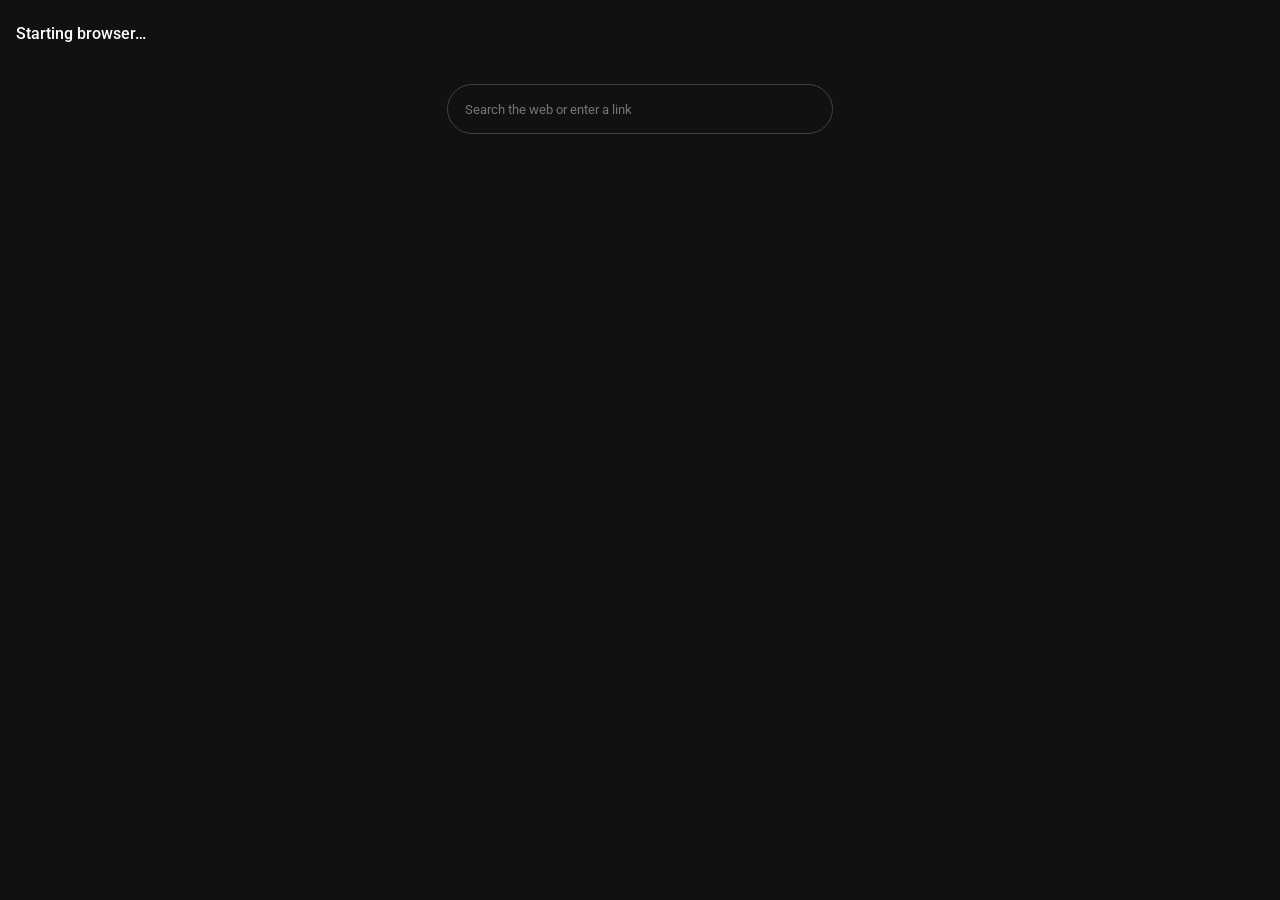
==== browser/index.html @ 34006c4d "Self-host Scramjet at /browser and make it the default Home browser (epoxy transport, no account nee" ====
<!doctype html>
<html lang="en">
<head>
<meta charset="utf-8">
<meta name="viewport" content="width=device-width, initial-scale=1, shrink-to-fit=no">
<title>Browser</title>
<link rel="stylesheet" href="index.css">
<script src="config.js"></script>
<script src="/browser/scram/scramjet.all.js"></script>
<script src="/browser/baremux/index.js"></script>
<script src="register-sw.js" defer></script>
<script src="search.js" defer></script>
<script src="index.js" defer></script>
</head>
<body>
<p class="left-margin" style="color:#fff;font-weight:500;margin-top:24px" id="sj-loading">Starting browser…</p>
<form id="sj-form" class="flex-center" style="margin-top:4vh">
<input id="sj-address" type="text" placeholder="Search the web or enter a link" autocomplete="off" spellcheck="false" />
</form>
<div class="desc left-margin">
<p id="sj-error"></p>
<pre id="sj-error-code"></pre>
</div>
</body>
</html>
---- browser/index.css ----
@import url("https://fonts.googleapis.com/css2?family=Roboto:ital,wght@0,300;0,400;0,500;1,300;1,400&display=swap");

body {
	font-family: "Roboto", Arial, Helvetica, sans-serif;
	margin: 0;
	background: #111;
	display: flex;
	flex-direction: column;
	min-height: 100vh;
}

.flex-center {
	display: flex;
	justify-content: center;
}

.header-center {
	align-items: center;
	flex-direction: column;
	margin-top: 10%;
}

.left-margin {
	margin: 0px 16px;
}

#sj-frame {
	border: none;
	position: absolute;
	top: 0;
	left: 0;
	width: 100vw;
	height: 100vh;
	background-color: #111;
}

#sj-error {
	color: #ff6666 !important;
	white-space: pre-wrap;
}

#sj-error-code {
	font-size: 12px;
	color: #fff;
	font-family: "Courier New", Courier, monospace;
}

.logo {
	height: 25vh;
}

.logo-wrapper .text {
	font-size: 75px;
	color: #fff;
}

.logo-wrapper h1 {
	color: white;
}

footer {
	margin: 0 16px;
	margin-top: auto;
	display: flex;
	flex-direction: column;
	line-height: 30px;
	margin-bottom: 20px;
}

footer > div {
	display: flex;
	justify-content: left;
	align-items: center;
	flex-wrap: wrap;
	margin-bottom: 15px;
}

footer a,
footer span {
	margin: 0 15px;
	text-decoration: none;
	color: #fff;
	font-size: 15px;
}

footer a {
	cursor: pointer;
}

footer a:hover {
	text-decoration: underline;
}

.desc p {
	width: 560px;
	color: rgba(253, 253, 253, 0.514);
}

#sj-address {
	background: none;
	font-family: inherit;
	padding: 0px 17px;
	height: 48px;
	border: 1px solid rgb(255, 255, 255, 0.2);
	color: var(--text-color);
	border-radius: 3px;
	outline: none;
	width: 350px;
	margin-top: 5px;
	border-radius: 50px;
	color: #fff;
	transition: border-radius 0.1s;
}

#sj-address:focus {
	border: 1px solid rgba(253, 253, 253, 0.514);
	border-radius: 6px;
}

.credit {
	border-radius: 10px;
	padding: 10px;
	display: block;
	border: #fff 1px solid;
	color: #fff;
	display: flex;
	flex-wrap: wrap;
	margin-bottom: 15px;
}

.credit label {
	margin-left: auto;
	margin-right: 15px;
}

.credit a,
.credit label {
	color: white;
	text-decoration: underline;
	text-align: right;
}

.credit pre {
	display: none;
	width: 100%;
}

.credit label::after {
	content: "show license";
	cursor: pointer;
}

.credit input:checked + label::after {
	content: "hide license";
}

.credit input:checked ~ pre {
	display: block;
}
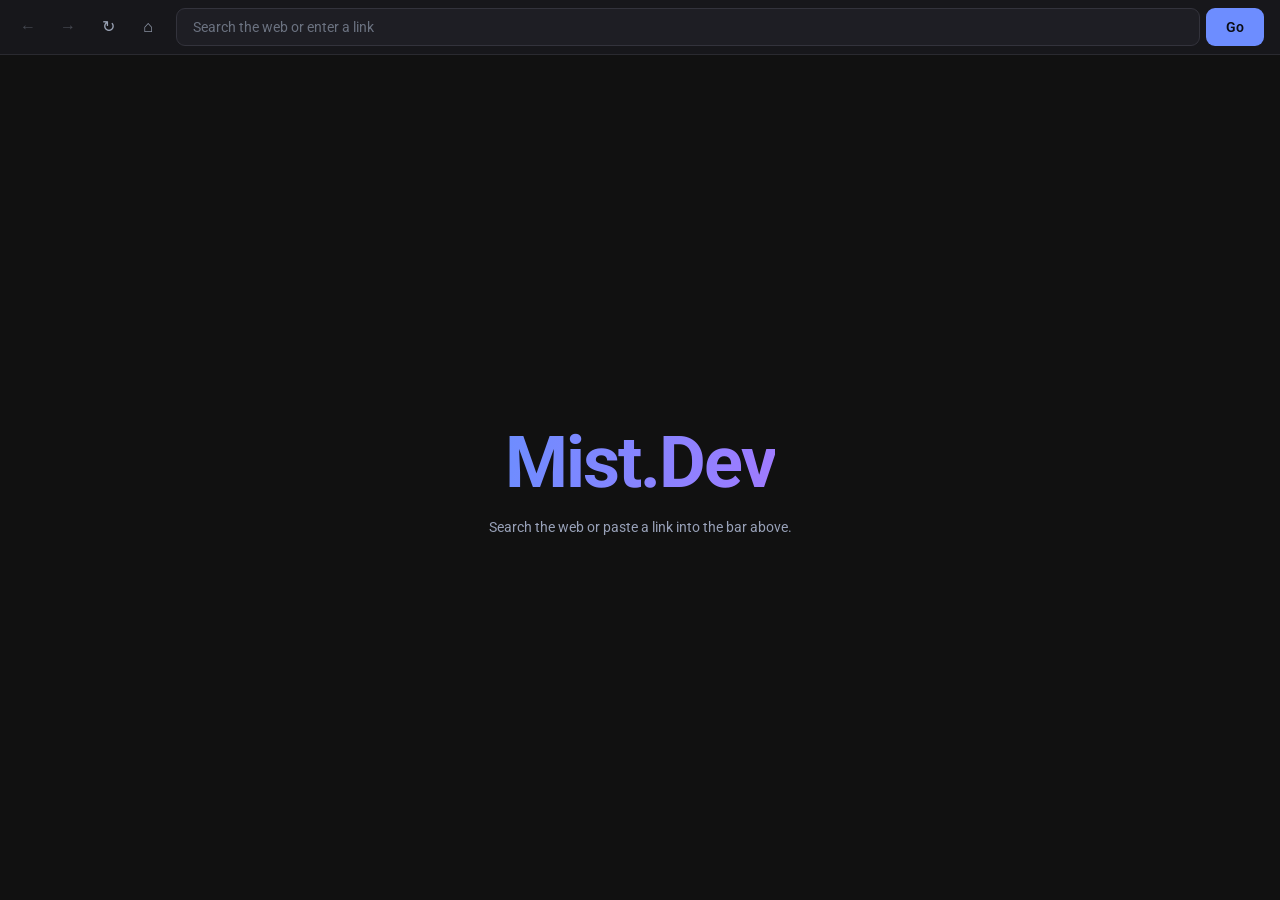
==== commit c67662f6: "Keep omnibox and address bar in sync" ====
--- a/browser/index.html
+++ b/browser/index.html
@@ -6,20 +6,38 @@
 <title>Browser</title>
 <link rel="stylesheet" href="index.css">
 <script src="config.js"></script>
-<script src="/browser/scram/scramjet.all.js"></script>
-<script src="/browser/baremux/index.js"></script>
+<script src="scram/scramjet.all.js"></script>
+<script src="baremux/index.js"></script>
 <script src="register-sw.js" defer></script>
 <script src="search.js" defer></script>
 <script src="index.js" defer></script>
 </head>
 <body>
-<p class="left-margin" style="color:#fff;font-weight:500;margin-top:24px" id="sj-loading">Starting browser…</p>
-<form id="sj-form" class="flex-center" style="margin-top:4vh">
-<input id="sj-address" type="text" placeholder="Search the web or enter a link" autocomplete="off" spellcheck="false" />
-</form>
-<div class="desc left-margin">
-<p id="sj-error"></p>
-<pre id="sj-error-code"></pre>
-</div>
+  <div class="toolbar" id="toolbar">
+    <button class="tbtn" id="backBtn" title="Back" type="button" disabled>&#8592;</button>
+    <button class="tbtn" id="fwdBtn" title="Forward" type="button" disabled>&#8594;</button>
+    <button class="tbtn" id="reloadBtn" title="Reload" type="button">&#8635;</button>
+    <button class="tbtn" id="homeBtn" title="Home" type="button">&#8962;</button>
+    <form id="sj-form" class="omnibox" autocomplete="off">
+      <input id="sj-address" type="text" placeholder="Search the web or enter a link" autocomplete="off" spellcheck="false" />
+      <button class="go" id="goBtn" type="submit">Go</button>
+    </form>
+    <a class="tbtn" id="popoutBtn" target="_blank" rel="noopener" title="Open in new tab" hidden>&#8599;</a>
+    <button class="tbtn danger" id="exitBtn" title="Close browser" type="button">&#10005;</button>
+  </div>
+
+  <main class="stage" id="stage">
+    <section class="landing" id="landing">
+      <h1 class="logo-text">Mist.Dev</h1>
+      <p class="tagline">Search the web or paste a link into the bar above.</p>
+    </section>
+    <div class="frame-holder" id="frameHolder" hidden></div>
+  </main>
+
+  <div class="status" id="status" hidden></div>
+  <div class="errorbox" id="errorbox" hidden>
+    <p id="sj-error"></p>
+    <pre id="sj-error-code"></pre>
+  </div>
 </body>
 </html>
--- a/browser/index.css
+++ b/browser/index.css
@@ -1,159 +1,188 @@
 @import url("https://fonts.googleapis.com/css2?family=Roboto:ital,wght@0,300;0,400;0,500;1,300;1,400&display=swap");
+
+* { box-sizing: border-box; }
+[hidden] { display: none !important; }
+html, body { height: 100%; }
 
 body {
 	font-family: "Roboto", Arial, Helvetica, sans-serif;
 	margin: 0;
 	background: #111;
+	color: #fff;
 	display: flex;
 	flex-direction: column;
-	min-height: 100vh;
+	height: 100vh;
+	height: 100dvh;
+	overflow: hidden;
 }
 
-.flex-center {
+/* Inside the Mist.Dev host the site provides the toolbar, so drop this one. */
+body.embedded .toolbar { display: none; }
+
+/* ============ Toolbar / omnibox ============ */
+.toolbar {
+	flex: none;
 	display: flex;
+	align-items: center;
+	gap: 4px;
+	padding: 8px 10px;
+	background: #17171b;
+	border-bottom: 1px solid #2a2a30;
+}
+.tbtn {
+	flex: none;
+	width: 36px;
+	height: 36px;
+	display: inline-flex;
+	align-items: center;
 	justify-content: center;
+	border: none;
+	border-radius: 50%;
+	background: transparent;
+	color: #9aa3b5;
+	font-size: 16px;
+	line-height: 1;
+	text-decoration: none;
+	cursor: pointer;
+	transition: background 0.15s ease, color 0.15s ease;
+}
+.tbtn:hover { background: #26262c; color: #fff; }
+.tbtn:disabled { opacity: 0.35; cursor: default; background: transparent; }
+.tbtn.danger:hover { background: rgba(224, 82, 82, 0.18); color: #ff6666; }
+
+.omnibox {
+	flex: 1;
+	min-width: 0;
+	display: flex;
+	align-items: center;
+	gap: 6px;
+	margin: 0 6px;
+}
+#sj-address {
+	flex: 1;
+	min-width: 0;
+	height: 38px;
+	padding: 0 16px;
+	font: inherit;
+	font-size: 14px;
+	color: #fff;
+	background: #1e1e24;
+	border: 1px solid #33333c;
+	border-radius: 9px;
+	outline: none;
+	transition: border-color 0.15s ease;
+}
+#sj-address::placeholder { color: #6b7280; }
+#sj-address:focus { border-color: #6d8dff; }
+.go {
+	flex: none;
+	height: 38px;
+	padding: 0 20px;
+	border: none;
+	border-radius: 9px;
+	background: #6d8dff;
+	color: #0b0d14;
+	font: inherit;
+	font-size: 14px;
+	font-weight: 600;
+	cursor: pointer;
+	transition: filter 0.15s ease;
+}
+.go:hover { filter: brightness(1.1); }
+
+/* ============ Stage ============ */
+.stage {
+	position: relative;
+	flex: 1;
+	min-height: 0;
+	display: flex;
+	background: #111;
+}
+.landing {
+	flex: 1;
+	display: flex;
+	flex-direction: column;
+	align-items: center;
+	justify-content: center;
+	gap: 14px;
+	padding: 24px;
+	text-align: center;
+}
+.logo-text {
+	margin: 0;
+	font-size: clamp(40px, 9vw, 72px);
+	font-weight: 700;
+	letter-spacing: -2px;
+	background: linear-gradient(100deg, #6d8dff, #a07bff);
+	-webkit-background-clip: text;
+	background-clip: text;
+	color: transparent;
+}
+.tagline { margin: 0; color: #98a1b8; font-size: 14px; }
+.landing[hidden], .frame-holder[hidden] { display: none; }
+
+.frame-holder {
+	flex: 1;
+	min-width: 0;
+	position: relative;
+	background: #111;
+}
+#sj-frame {
+	border: none;
+	display: block;
+	width: 100%;
+	height: 100%;
 }
 
-.header-center {
-	align-items: center;
-	flex-direction: column;
-	margin-top: 10%;
+/* ============ Status + errors ============ */
+.status {
+	position: absolute;
+	left: 50%;
+	bottom: 18px;
+	transform: translateX(-50%);
+	z-index: 5;
+	max-width: 90%;
+	background: #1e2230;
+	border: 1px solid #272c3d;
+	color: #98a1b8;
+	font-size: 12.5px;
+	padding: 8px 16px;
+	border-radius: 30px;
+	white-space: nowrap;
+	overflow: hidden;
+	text-overflow: ellipsis;
 }
+.status[hidden] { display: none; }
 
-.left-margin {
-	margin: 0px 16px;
+.errorbox {
+	position: absolute;
+	left: 50%;
+	top: 40px;
+	transform: translateX(-50%);
+	z-index: 6;
+	max-width: min(640px, 92%);
+	max-height: 60%;
+	overflow: auto;
+	background: #171a23;
+	border: 1px solid #272c3d;
+	border-left: 4px solid #e05252;
+	border-radius: 9px;
+	padding: 14px 18px;
+	box-shadow: 0 4px 16px rgba(0, 0, 0, 0.4);
 }
-
-#sj-frame {
-	border: none;
-	position: absolute;
-	top: 0;
-	left: 0;
-	width: 100vw;
-	height: 100vh;
-	background-color: #111;
-}
-
+.errorbox[hidden] { display: none; }
 #sj-error {
-	color: #ff6666 !important;
+	margin: 0;
+	color: #ff6666;
+	font-size: 14px;
 	white-space: pre-wrap;
 }
-
 #sj-error-code {
+	margin: 8px 0 0;
 	font-size: 12px;
-	color: #fff;
+	color: #98a1b8;
 	font-family: "Courier New", Courier, monospace;
+	white-space: pre-wrap;
+	word-break: break-word;
 }
-
-.logo {
-	height: 25vh;
-}
-
-.logo-wrapper .text {
-	font-size: 75px;
-	color: #fff;
-}
-
-.logo-wrapper h1 {
-	color: white;
-}
-
-footer {
-	margin: 0 16px;
-	margin-top: auto;
-	display: flex;
-	flex-direction: column;
-	line-height: 30px;
-	margin-bottom: 20px;
-}
-
-footer > div {
-	display: flex;
-	justify-content: left;
-	align-items: center;
-	flex-wrap: wrap;
-	margin-bottom: 15px;
-}
-
-footer a,
-footer span {
-	margin: 0 15px;
-	text-decoration: none;
-	color: #fff;
-	font-size: 15px;
-}
-
-footer a {
-	cursor: pointer;
-}
-
-footer a:hover {
-	text-decoration: underline;
-}
-
-.desc p {
-	width: 560px;
-	color: rgba(253, 253, 253, 0.514);
-}
-
-#sj-address {
-	background: none;
-	font-family: inherit;
-	padding: 0px 17px;
-	height: 48px;
-	border: 1px solid rgb(255, 255, 255, 0.2);
-	color: var(--text-color);
-	border-radius: 3px;
-	outline: none;
-	width: 350px;
-	margin-top: 5px;
-	border-radius: 50px;
-	color: #fff;
-	transition: border-radius 0.1s;
-}
-
-#sj-address:focus {
-	border: 1px solid rgba(253, 253, 253, 0.514);
-	border-radius: 6px;
-}
-
-.credit {
-	border-radius: 10px;
-	padding: 10px;
-	display: block;
-	border: #fff 1px solid;
-	color: #fff;
-	display: flex;
-	flex-wrap: wrap;
-	margin-bottom: 15px;
-}
-
-.credit label {
-	margin-left: auto;
-	margin-right: 15px;
-}
-
-.credit a,
-.credit label {
-	color: white;
-	text-decoration: underline;
-	text-align: right;
-}
-
-.credit pre {
-	display: none;
-	width: 100%;
-}
-
-.credit label::after {
-	content: "show license";
-	cursor: pointer;
-}
-
-.credit input:checked + label::after {
-	content: "hide license";
-}
-
-.credit input:checked ~ pre {
-	display: block;
-}
+#sj-error-code:empty { display: none; }
